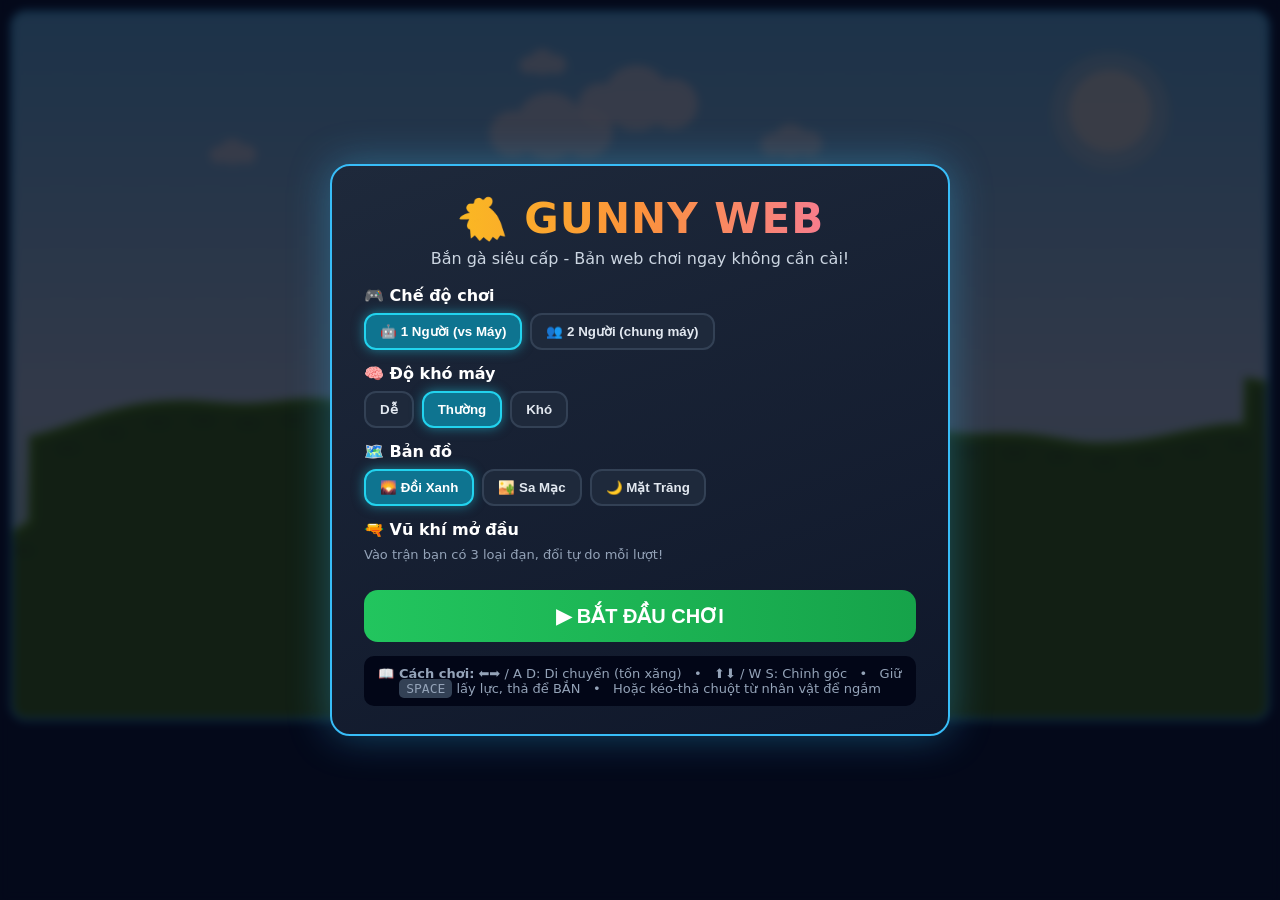
==== index.html @ 534d20f8 "Gunny Web: game ban sung toa do HTML5" ====
<!DOCTYPE html>
<html lang="vi">
<head>
<meta charset="UTF-8">
<meta name="viewport" content="width=device-width, initial-scale=1.0">
<title>Gunny Web - Bắn Gà Siêu Cấp</title>
<link rel="stylesheet" href="style.css">
</head>
<body>
<div id="app">
  <!-- MENU -->
  <div id="menu-screen" class="overlay">
    <div class="menu-card">
      <div class="logo">🐔 GUNNY WEB</div>
      <div class="subtitle">Bắn gà siêu cấp - Bản web chơi ngay không cần cài!</div>
      <div class="menu-section">
        <h3>🎮 Chế độ chơi</h3>
        <div class="btn-row">
          <button class="mode-btn active" data-mode="bot">🤖 1 Người (vs Máy)</button>
          <button class="mode-btn" data-mode="pvp">👥 2 Người (chung máy)</button>
        </div>
      </div>
      <div class="menu-section" id="diff-section">
        <h3>🧠 Độ khó máy</h3>
        <div class="btn-row">
          <button class="diff-btn" data-diff="easy">Dễ</button>
          <button class="diff-btn active" data-diff="normal">Thường</button>
          <button class="diff-btn" data-diff="hard">Khó</button>
        </div>
      </div>
      <div class="menu-section">
        <h3>🗺️ Bản đồ</h3>
        <div class="btn-row">
          <button class="map-btn active" data-map="hill">🌄 Đồi Xanh</button>
          <button class="map-btn" data-map="desert">🏜️ Sa Mạc</button>
          <button class="map-btn" data-map="moon">🌙 Mặt Trăng</button>
        </div>
      </div>
      <div class="menu-section">
        <h3>🔫 Vũ khí mở đầu</h3>
        <p class="hint">Vào trận bạn có 3 loại đạn, đổi tự do mỗi lượt!</p>
      </div>
      <button id="start-btn">▶ BẮT ĐẦU CHƠI</button>
      <div class="controls-help">
        <b>📖 Cách chơi:</b>
        <span>⬅️➡️ / A D: Di chuyển (tốn xăng) &nbsp; • &nbsp; ⬆️⬇️ / W S: Chỉnh góc &nbsp; • &nbsp; Giữ <kbd>SPACE</kbd> lấy lực, thả để BẮN &nbsp; • &nbsp; Hoặc kéo-thả chuột từ nhân vật để ngắm</span>
      </div>
    </div>
  </div>

  <!-- HUD -->
  <div id="hud" class="hidden">
    <div class="player-card p1">
      <div class="p-name">🐤 Gà 1 <span id="turn-dot-1" class="turn-dot"></span></div>
      <div class="hp-bar"><div id="hp1-fill" class="hp-fill"></div><span id="hp1-text">100</span></div>
      <div id="fuel1" class="fuel">⛽ 100</div>
    </div>
    <div class="center-info">
      <div id="wind-box">🌪️ Gió: <span id="wind-val">0</span> <span id="wind-arrow">→</span></div>
      <div id="timer-box">⏱️ <span id="timer-val">30</span>s</div>
      <div id="turn-label">Lượt: Gà 1</div>
    </div>
    <div class="player-card p2">
      <div class="p-name"><span id="turn-dot-2" class="turn-dot"></span> Gà 2 🤖</div>
      <div class="hp-bar"><div id="hp2-fill" class="hp-fill"></div><span id="hp2-text">100</span></div>
      <div id="fuel2" class="fuel">⛽ 100</div>
    </div>
  </div>

  <canvas id="game" width="1280" height="720"></canvas>

  <!-- CONTROLS -->
  <div id="controls" class="hidden">
    <div class="weapons">
      <button class="wpn-btn active" data-wpn="single" title="Sát thương 35, nổ vừa">💣 Thường</button>
      <button class="wpn-btn" data-wpn="triple" title="3 viên, mỗi viên 15 dmg">💥 Chùm x3</button>
      <button class="wpn-btn" data-wpn="digger" title="Đào đất siêu to, dmg 12">🕳️ Đào đất</button>
    </div>
    <div class="sliders">
      <label>📐 Góc: <b id="angle-val">75°</b>
        <input type="range" id="angle-slider" min="10" max="170" value="75">
      </label>
      <label>💪 Lực: <b id="power-val">60</b>
        <input type="range" id="power-slider" min="10" max="100" value="60">
      </label>
      <div id="charge-wrap"><div id="charge-fill"></div></div>
    </div>
    <div class="action-btns">
      <button id="fire-btn">🔥 BẮN (Space)</button>
      <button id="restart-btn" title="Chơi lại">↻</button>
      <button id="menu-btn" title="Về menu">🏠</button>
      <button id="sound-btn" title="Bật/tắt tiếng">🔊</button>
    </div>
  </div>
  <div id="hint-bar" class="hidden">Kéo chuột từ gà của bạn để ngắm nhanh • A/D di chuyển • W/S chỉnh góc • Giữ SPACE lấy lực</div>

  <!-- GAME OVER -->
  <div id="over-screen" class="overlay hidden">
    <div class="menu-card">
      <div id="over-title" class="logo">🏆 GÀ 1 THẮNG!</div>
      <div id="over-stats" class="subtitle"></div>
      <button id="again-btn">▶ CHƠI LẠI</button>
      <button id="home-btn" class="ghost">🏠 VỀ MENU</button>
    </div>
  </div>

  <div id="toast"></div>
</div>
<script src="game.js"></script>
</body>
</html>
---- style.css ----
*{box-sizing:border-box;margin:0;padding:0}
body{background:#0f172a;font-family:'Segoe UI',system-ui,sans-serif;color:#fff;display:flex;justify-content:center;min-height:100vh;padding:10px}
#app{width:100%;max-width:1300px;display:flex;flex-direction:column;gap:8px;align-items:center}
.overlay{position:fixed;inset:0;background:rgba(2,6,23,.78);display:flex;align-items:center;justify-content:center;z-index:20;padding:16px;backdrop-filter:blur(4px)}
.overlay.hidden{display:none}
.menu-card{background:linear-gradient(160deg,#1e293b,#0f172a);border:2px solid #38bdf8;border-radius:20px;padding:28px 32px;max-width:620px;width:100%;text-align:center;box-shadow:0 0 40px rgba(56,189,248,.35)}
.logo{font-size:42px;font-weight:900;letter-spacing:1px;background:linear-gradient(90deg,#facc15,#fb923c,#f472b6);-webkit-background-clip:text;background-clip:text;color:transparent;margin-bottom:6px}
.subtitle{color:#cbd5e1;margin-bottom:18px}
.menu-section{margin:14px 0;text-align:left}
.menu-section h3{font-size:16px;margin-bottom:8px}
.btn-row{display:flex;gap:8px;flex-wrap:wrap}
.mode-btn,.map-btn,.diff-btn{background:#1e293b;border:2px solid #334155;color:#e2e8f0;border-radius:12px;padding:9px 14px;cursor:pointer;font-weight:700;transition:.15s}
.mode-btn.active,.map-btn.active,.diff-btn.active{border-color:#22d3ee;background:#0e7490;color:#fff;box-shadow:0 0 12px rgba(34,211,238,.5)}
.mode-btn:hover,.map-btn:hover,.diff-btn:hover{transform:translateY(-2px)}
#start-btn,#again-btn{background:linear-gradient(90deg,#22c55e,#16a34a);border:none;color:#fff;font-size:20px;font-weight:900;padding:14px 30px;border-radius:14px;cursor:pointer;margin-top:14px;width:100%;transition:.15s}
#start-btn:hover,#again-btn:hover{transform:scale(1.02);filter:brightness(1.1)}
.ghost{background:#334155;border:none;color:#fff;padding:12px;border-radius:12px;margin-top:8px;width:100%;cursor:pointer;font-weight:700}
.hint{font-size:13px;color:#94a3b8}
.controls-help{margin-top:14px;font-size:13px;color:#94a3b8;background:#020617;border-radius:10px;padding:10px}
kbd{background:#334155;border-radius:5px;padding:2px 7px;font-family:monospace}
#hud{width:100%;max-width:1280px;display:flex;justify-content:space-between;align-items:stretch;gap:10px}
#hud.hidden{display:none}
.player-card{background:#1e293b;border-radius:14px;padding:10px 14px;flex:1;border:2px solid transparent}
.player-card.p1{border-color:#4ade80}
.player-card.p2{border-color:#f87171}
.player-card.active-turn{box-shadow:0 0 18px rgba(250,204,21,.6)}
.p-name{font-weight:800;margin-bottom:6px}
.turn-dot{display:inline-block;width:10px;height:10px;border-radius:50%;background:#334155;margin-left:4px}
.turn-dot.on{background:#facc15;box-shadow:0 0 8px #facc15;animation:blink 1s infinite}
@keyframes blink{50%{opacity:.4}}
.hp-bar{position:relative;background:#020617;height:22px;border-radius:11px;overflow:hidden}
.hp-fill{height:100%;width:100%;background:linear-gradient(90deg,#22c55e,#a3e635);transition:width .4s}
.p2 .hp-fill{background:linear-gradient(90deg,#ef4444,#fb923c)}
.hp-bar span{position:absolute;inset:0;display:flex;align-items:center;justify-content:center;font-weight:800;font-size:13px;text-shadow:0 1px 2px #000}
.fuel{font-size:13px;color:#7dd3fc;margin-top:4px;font-weight:700}
.center-info{background:#020617;border:2px solid #38bdf8;border-radius:14px;padding:8px 20px;text-align:center;min-width:210px}
#wind-box{font-weight:800;color:#7dd3fc}
#timer-box{font-size:20px;font-weight:900}
#timer-box.danger{color:#ef4444;animation:blink .5s infinite}
#turn-label{font-size:13px;color:#facc15;font-weight:700}
#game{width:100%;max-width:1280px;border-radius:16px;border:3px solid #38bdf8;background:#87ceeb;cursor:crosshair;touch-action:none}
#controls{width:100%;max-width:1280px;background:#1e293b;border-radius:14px;padding:10px 14px;display:flex;gap:14px;align-items:center;flex-wrap:wrap;justify-content:space-between}
#controls.hidden{display:none}
.weapons{display:flex;gap:6px}
.wpn-btn{background:#0f172a;border:2px solid #475569;color:#e2e8f0;border-radius:10px;padding:8px 12px;cursor:pointer;font-weight:700}
.wpn-btn.active{border-color:#facc15;background:#422006}
.sliders{display:flex;gap:16px;align-items:center;flex:1;flex-wrap:wrap}
.sliders label{font-size:14px;display:flex;align-items:center;gap:8px}
input[type=range]{width:140px;accent-color:#22d3ee}
#charge-wrap{width:140px;height:14px;background:#020617;border-radius:7px;overflow:hidden;border:1px solid #475569}
#charge-fill{height:100%;width:0%;background:linear-gradient(90deg,#22c55e,#facc15,#ef4444)}
.action-btns{display:flex;gap:6px}
#fire-btn{background:linear-gradient(90deg,#ef4444,#dc2626);border:none;color:#fff;font-weight:900;font-size:17px;padding:10px 26px;border-radius:12px;cursor:pointer}
#fire-btn:hover{transform:scale(1.05)}
#fire-btn:disabled{opacity:.4;cursor:not-allowed;transform:none}
#restart-btn,#menu-btn,#sound-btn{background:#334155;border:none;color:#fff;font-size:17px;padding:10px 14px;border-radius:12px;cursor:pointer}
#hint-bar{font-size:12px;color:#64748b}
#hint-bar.hidden{display:none}
#over-title{font-size:34px}
#over-stats{font-size:16px;margin:10px 0}
#toast{position:fixed;top:18px;left:50%;transform:translateX(-50%) translateY(-20px);background:#020617;border:2px solid #facc15;color:#facc15;font-weight:800;padding:10px 22px;border-radius:30px;opacity:0;transition:.3s;z-index:50;pointer-events:none}
#toast.show{opacity:1;transform:translateX(-50%) translateY(0)}
@media(max-width:800px){.logo{font-size:30px}#hud{flex-direction:column}.center-info{order:-1}#game{cursor:default}.sliders label{font-size:12px}input[type=range]{width:100px}}
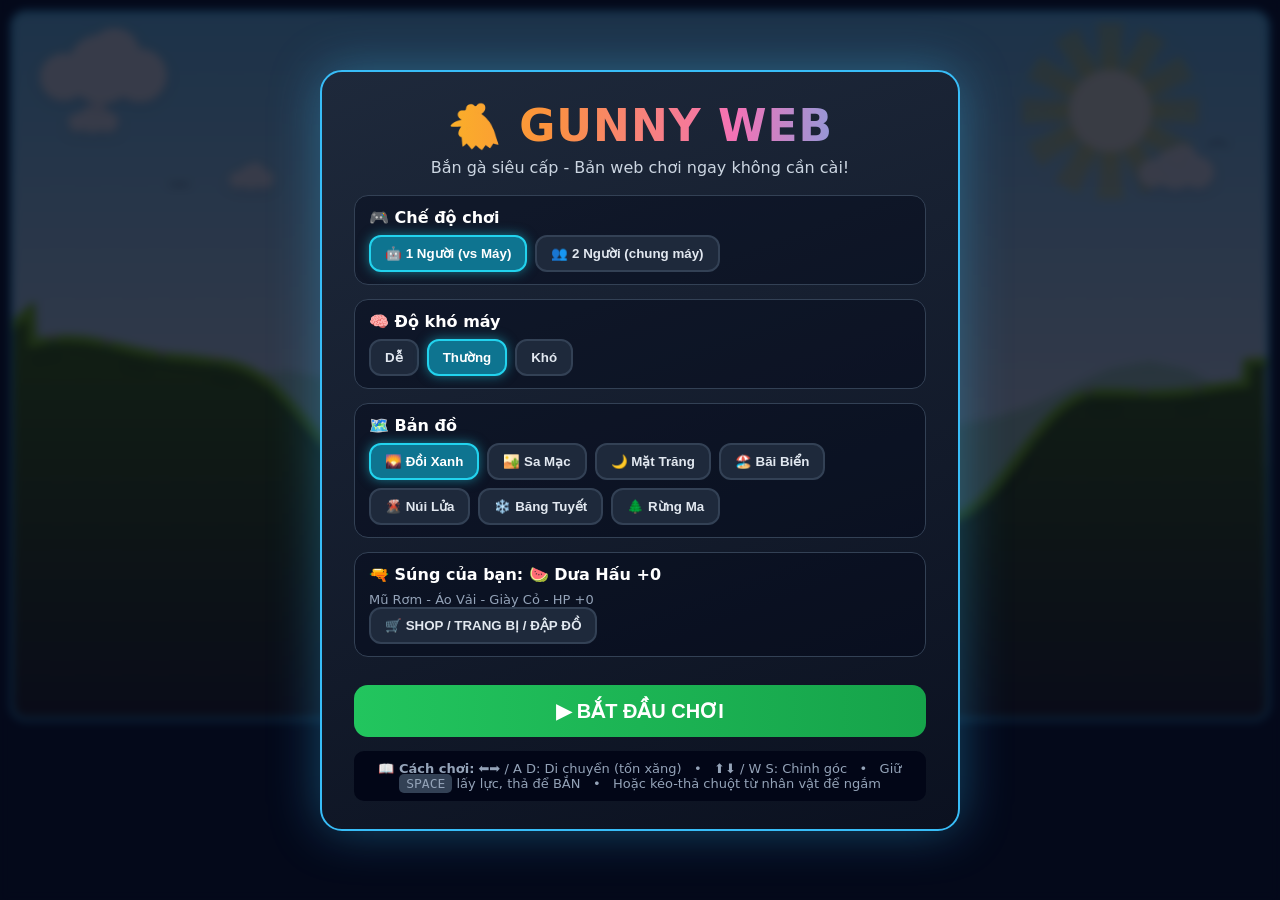
==== commit ddb4935f: "Big update: shop, trang bi, dap do, 8 sung Gunny, 7 map, thanh luc moi" ====
--- a/index.html
+++ b/index.html
@@ -30,15 +30,22 @@
       </div>
       <div class="menu-section">
         <h3>🗺️ Bản đồ</h3>
-        <div class="btn-row">
+        <div class="btn-row" id="map-row">
           <button class="map-btn active" data-map="hill">🌄 Đồi Xanh</button>
           <button class="map-btn" data-map="desert">🏜️ Sa Mạc</button>
           <button class="map-btn" data-map="moon">🌙 Mặt Trăng</button>
+          <button class="map-btn" data-map="beach">🏖️ Bãi Biển</button>
+          <button class="map-btn" data-map="volcano">🌋 Núi Lửa</button>
+          <button class="map-btn" data-map="ice">❄️ Băng Tuyết</button>
+          <button class="map-btn" data-map="forest">🌲 Rừng Ma</button>
         </div>
       </div>
       <div class="menu-section">
-        <h3>🔫 Vũ khí mở đầu</h3>
-        <p class="hint">Vào trận bạn có 3 loại đạn, đổi tự do mỗi lượt!</p>
+        <h3>🔫 Súng của bạn: <span id="menu-gun">🍉 Dưa Hấu</span></h3>
+        <p class="hint" id="menu-gear">Mũ Rơm • Áo Vải • Giày Cỏ • Cường hóa +0</p>
+        <div class="btn-row">
+          <button id="open-shop" class="mode-btn">🛒 SHOP / TRANG BỊ / ĐẬP ĐỒ</button>
+        </div>
       </div>
       <button id="start-btn">▶ BẮT ĐẦU CHƠI</button>
       <div class="controls-help">
@@ -72,21 +79,21 @@
   <!-- CONTROLS -->
   <div id="controls" class="hidden">
     <div class="weapons">
-      <button class="wpn-btn active" data-wpn="single" title="Sát thương 35, nổ vừa">💣 Thường</button>
-      <button class="wpn-btn" data-wpn="triple" title="3 viên, mỗi viên 15 dmg">💥 Chùm x3</button>
-      <button class="wpn-btn" data-wpn="digger" title="Đào đất siêu to, dmg 12">🕳️ Đào đất</button>
+      <button class="wpn-btn active" data-wpn="shot" title="Đạn thường của súng">🎯 Đạn thường</button>
+      <button class="wpn-btn" data-wpn="skill" title="Chiêu đặc biệt của súng">✨ Tuyệt chiêu</button>
     </div>
     <div class="sliders">
       <label>📐 Góc: <b id="angle-val">75°</b>
         <input type="range" id="angle-slider" min="10" max="170" value="75">
       </label>
-      <label>💪 Lực: <b id="power-val">60</b>
-        <input type="range" id="power-slider" min="10" max="100" value="60">
-      </label>
-      <div id="charge-wrap"><div id="charge-fill"></div></div>
+      <div class="power-zone">
+        <div class="power-top"><span>💪 LỰC BẮN (giữ SPACE)</span><b id="power-val">60</b></div>
+        <div id="power-meter"><div id="power-needle"></div><div id="power-ghost"></div></div>
+      </div>
     </div>
     <div class="action-btns">
       <button id="fire-btn">🔥 BẮN (Space)</button>
+      <button id="shop-btn" title="Cửa hàng">🛒</button>
       <button id="restart-btn" title="Chơi lại">↻</button>
       <button id="menu-btn" title="Về menu">🏠</button>
       <button id="sound-btn" title="Bật/tắt tiếng">🔊</button>
@@ -105,7 +112,25 @@
   </div>
 
   <div id="toast"></div>
+
+  <!-- SHOP -->
+  <div id="shop-screen" class="overlay hidden">
+    <div class="menu-card wide">
+      <div class="logo small">🛒 CỬA HÀNG</div>
+      <div class="subtitle">Vàng của bạn: <b id="shop-gold" class="gold">0</b> 💰 <button id="gold-free" class="mini-btn">+ Nhận 500 vàng</button></div>
+      <div class="shop-tabs">
+        <button class="shop-tab active" data-tab="guns">🔫 Súng</button>
+        <button class="shop-tab" data-tab="armor">🥋 Trang bị</button>
+        <button class="shop-tab" data-tab="enhance">🔨 Cường hóa</button>
+        <button class="shop-tab" data-tab="my">🎒 Của tôi</button>
+      </div>
+      <div id="shop-list" class="shop-list"></div>
+      <button id="shop-close" class="ghost">Đóng</button>
+    </div>
+  </div>
 </div>
+<script src="items.js"></script>
+<script src="shop.js"></script>
 <script src="game.js"></script>
 </body>
 </html>
--- a/style.css
+++ b/style.css
@@ -3,10 +3,10 @@
 #app{width:100%;max-width:1300px;display:flex;flex-direction:column;gap:8px;align-items:center}
 .overlay{position:fixed;inset:0;background:rgba(2,6,23,.78);display:flex;align-items:center;justify-content:center;z-index:20;padding:16px;backdrop-filter:blur(4px)}
 .overlay.hidden{display:none}
-.menu-card{background:linear-gradient(160deg,#1e293b,#0f172a);border:2px solid #38bdf8;border-radius:20px;padding:28px 32px;max-width:620px;width:100%;text-align:center;box-shadow:0 0 40px rgba(56,189,248,.35)}
-.logo{font-size:42px;font-weight:900;letter-spacing:1px;background:linear-gradient(90deg,#facc15,#fb923c,#f472b6);-webkit-background-clip:text;background-clip:text;color:transparent;margin-bottom:6px}
+.menu-card{background:linear-gradient(160deg,#1e293b,#0b1120);border:2px solid #38bdf8;border-radius:22px;padding:28px 32px;max-width:640px;width:100%;text-align:center;box-shadow:0 0 50px rgba(56,189,248,.35);max-height:92vh;overflow-y:auto}
+.logo{font-size:44px;font-weight:900;letter-spacing:1px;background:linear-gradient(90deg,#facc15,#fb923c,#f472b6,#38bdf8);-webkit-background-clip:text;background-clip:text;color:transparent;margin-bottom:6px}
 .subtitle{color:#cbd5e1;margin-bottom:18px}
-.menu-section{margin:14px 0;text-align:left}
+.menu-section{margin:14px 0;text-align:left;background:rgba(2,6,23,.4);border:1px solid #334155;border-radius:14px;padding:12px 14px}
 .menu-section h3{font-size:16px;margin-bottom:8px}
 .btn-row{display:flex;gap:8px;flex-wrap:wrap}
 .mode-btn,.map-btn,.diff-btn{background:#1e293b;border:2px solid #334155;color:#e2e8f0;border-radius:12px;padding:9px 14px;cursor:pointer;font-weight:700;transition:.15s}
@@ -47,13 +47,38 @@
 .sliders{display:flex;gap:16px;align-items:center;flex:1;flex-wrap:wrap}
 .sliders label{font-size:14px;display:flex;align-items:center;gap:8px}
 input[type=range]{width:140px;accent-color:#22d3ee}
-#charge-wrap{width:140px;height:14px;background:#020617;border-radius:7px;overflow:hidden;border:1px solid #475569}
-#charge-fill{height:100%;width:0%;background:linear-gradient(90deg,#22c55e,#facc15,#ef4444)}
+#charge-wrap{display:none}
+.power-zone{flex:1;min-width:280px}
+.power-top{display:flex;justify-content:space-between;font-size:13px;font-weight:800;margin-bottom:4px}
+#power-meter{position:relative;height:22px;border-radius:11px;border:2px solid #facc15;overflow:hidden;background:linear-gradient(90deg,#22c55e 0%,#22c55e 40%,#facc15 55%,#facc15 75%,#ef4444 85%,#ef4444 100%)}
+#power-ghost{position:absolute;left:0;top:0;bottom:0;width:0%;background:rgba(0,0,0,.45)}
+#power-needle{position:absolute;top:-2px;bottom:-2px;width:4px;background:#fff;box-shadow:0 0 6px #000;left:60%}
+.logo.small{font-size:30px}
+.menu-card.wide{max-width:720px}
+.gold{color:#facc15}
+.mini-btn{background:#0f172a;border:2px solid #38bdf8;color:#fff;border-radius:10px;padding:7px 12px;cursor:pointer;font-weight:800}
+.mini-btn.buy{background:linear-gradient(90deg,#16a34a,#15803d);border-color:#22c55e}
+.mini-btn.use{background:linear-gradient(90deg,#0284c7,#0369a1);border-color:#38bdf8}
+.mini-btn.forge{background:linear-gradient(90deg,#c2410c,#9a3412);border-color:#fb923c}
+.mini-btn.done{opacity:.6}
+.shop-tabs{display:flex;gap:6px;justify-content:center;margin:10px 0;flex-wrap:wrap}
+.shop-tab{background:#0f172a;border:2px solid #334155;color:#fff;border-radius:10px;padding:8px 14px;cursor:pointer;font-weight:800}
+.shop-tab.active{border-color:#facc15;background:#422006}
+.shop-list{max-height:46vh;overflow-y:auto;display:flex;flex-direction:column;gap:8px;margin-bottom:10px}
+.shop-item{display:flex;gap:10px;align-items:center;background:rgba(2,6,23,.55);border:1px solid #334155;border-radius:12px;padding:8px 10px;text-align:left}
+.shop-icon{font-size:30px;width:44px;text-align:center}
+.shop-info{flex:1;display:flex;flex-direction:column;font-size:13px}
+.shop-info span{color:#7dd3fc}
+.shop-info i{color:#94a3b8;font-size:12px}
+.my-box{background:rgba(2,6,23,.55);border:1px solid #facc15;border-radius:12px;padding:10px;font-size:14px;line-height:1.8}
+.owned-tag{display:inline-block;background:#0f172a;border:1px solid #38bdf8;border-radius:20px;padding:4px 10px;margin:3px;font-size:12px}
+.my-title{margin:8px 0 4px;text-align:left}
+.forge-note{color:#facc15;font-size:13px}
 .action-btns{display:flex;gap:6px}
 #fire-btn{background:linear-gradient(90deg,#ef4444,#dc2626);border:none;color:#fff;font-weight:900;font-size:17px;padding:10px 26px;border-radius:12px;cursor:pointer}
 #fire-btn:hover{transform:scale(1.05)}
 #fire-btn:disabled{opacity:.4;cursor:not-allowed;transform:none}
-#restart-btn,#menu-btn,#sound-btn{background:#334155;border:none;color:#fff;font-size:17px;padding:10px 14px;border-radius:12px;cursor:pointer}
+#restart-btn,#menu-btn,#sound-btn,#shop-btn{background:#334155;border:none;color:#fff;font-size:17px;padding:10px 14px;border-radius:12px;cursor:pointer}
 #hint-bar{font-size:12px;color:#64748b}
 #hint-bar.hidden{display:none}
 #over-title{font-size:34px}
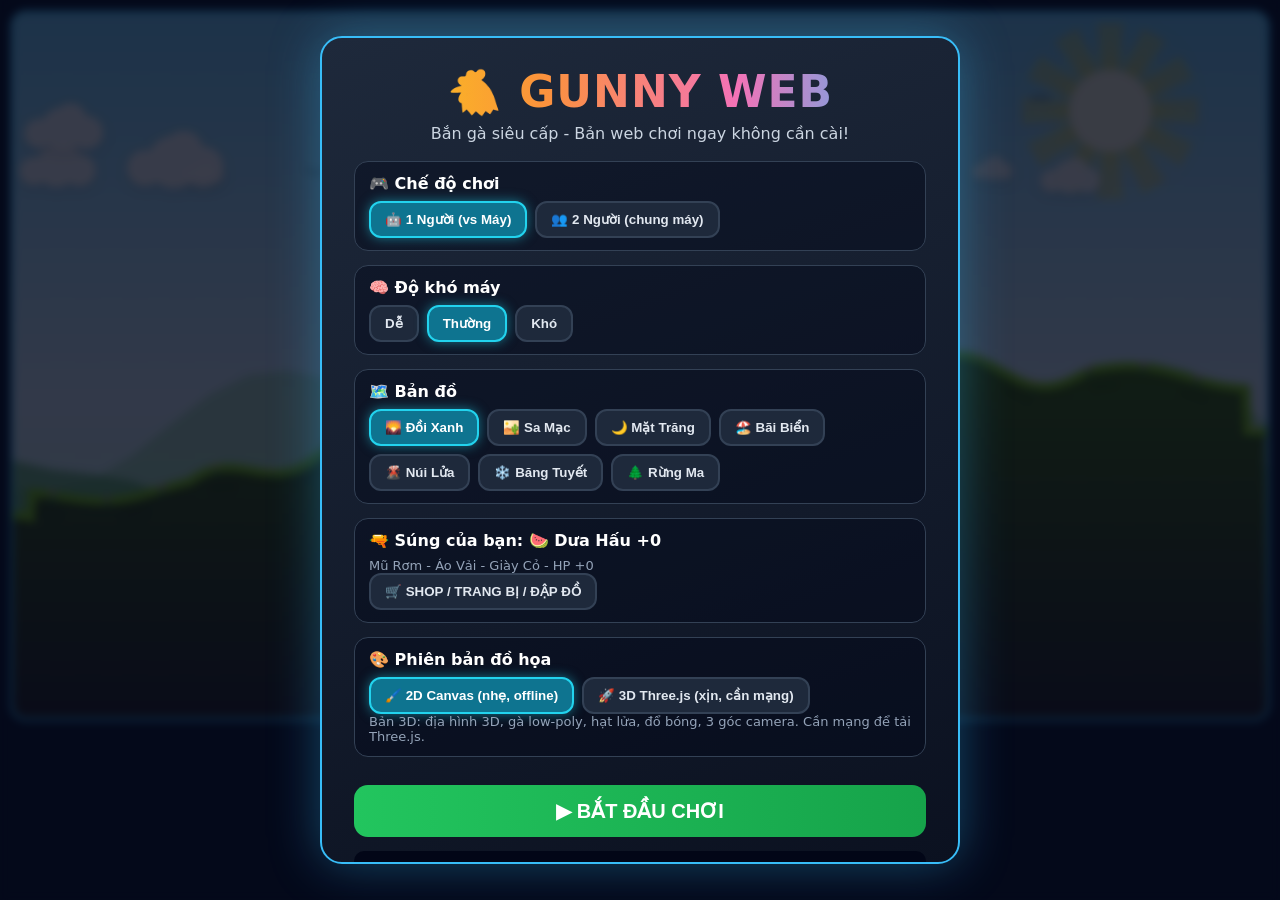
==== commit 18daf4c8: "Them ban Gunny 3D Three.js: dia hinh 3D, ga low-poly, FX, 3 camera" ====
--- a/index.html
+++ b/index.html
@@ -46,6 +46,14 @@
         <div class="btn-row">
           <button id="open-shop" class="mode-btn">🛒 SHOP / TRANG BỊ / ĐẬP ĐỒ</button>
         </div>
+      </div>
+      <div class="menu-section">
+        <h3>🎨 Phiên bản đồ họa</h3>
+        <div class="btn-row">
+          <button class="mode-btn active" data-gfx="2d">🖌️ 2D Canvas (nhẹ, offline)</button>
+          <button class="mode-btn" data-gfx="3d">🚀 3D Three.js (xịn, cần mạng)</button>
+        </div>
+        <p class="hint">Bản 3D: địa hình 3D, gà low-poly, hạt lửa, đổ bóng, 3 góc camera. Cần mạng để tải Three.js.</p>
       </div>
       <button id="start-btn">▶ BẮT ĐẦU CHƠI</button>
       <div class="controls-help">
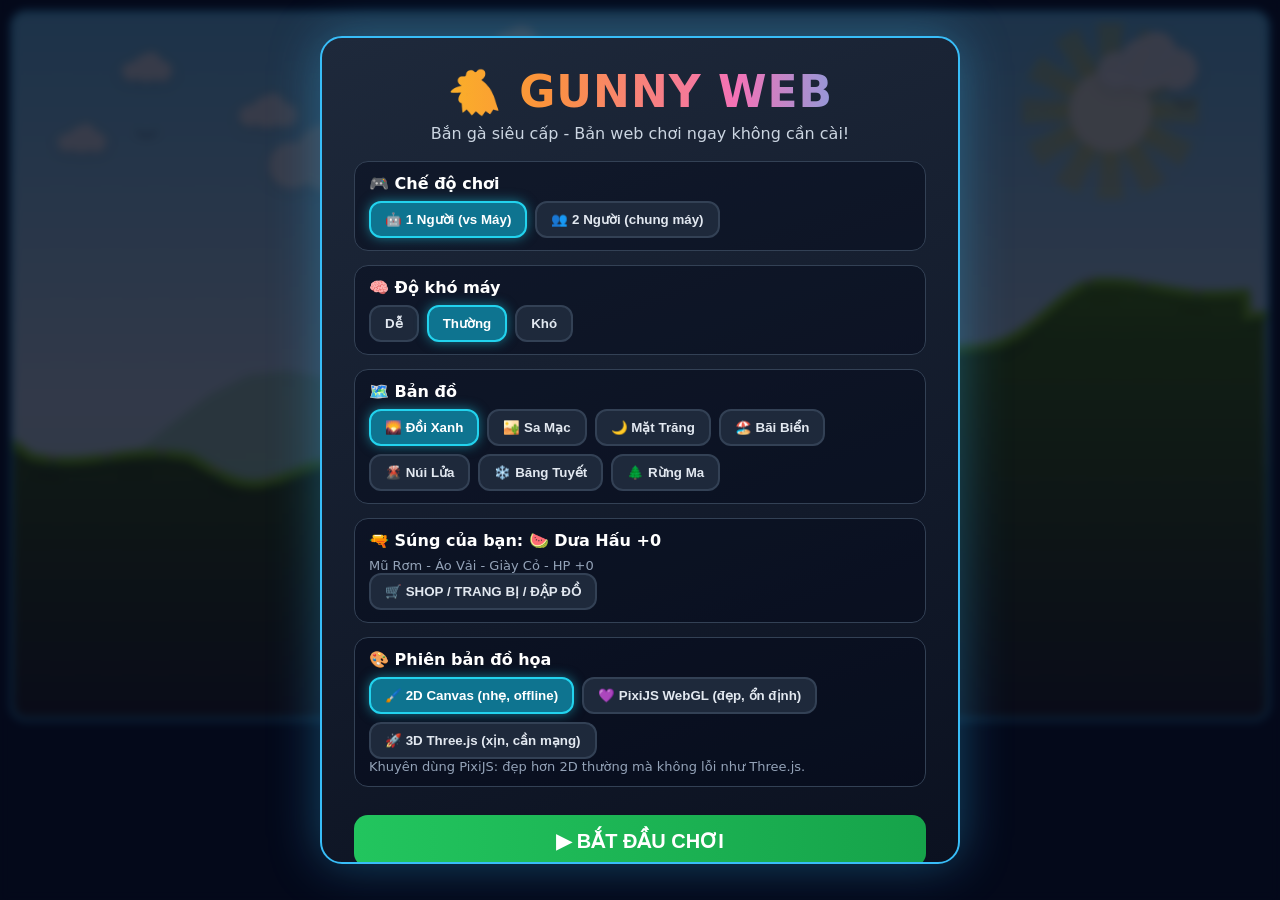
==== commit 98ac8a7c: "Fix Three.js loi module/CORS + them ban PixiJS WebGL on dinh" ====
--- a/index.html
+++ b/index.html
@@ -51,9 +51,10 @@
         <h3>🎨 Phiên bản đồ họa</h3>
         <div class="btn-row">
           <button class="mode-btn active" data-gfx="2d">🖌️ 2D Canvas (nhẹ, offline)</button>
+          <button class="mode-btn" data-gfx="pixi">💜 PixiJS WebGL (đẹp, ổn định)</button>
           <button class="mode-btn" data-gfx="3d">🚀 3D Three.js (xịn, cần mạng)</button>
         </div>
-        <p class="hint">Bản 3D: địa hình 3D, gà low-poly, hạt lửa, đổ bóng, 3 góc camera. Cần mạng để tải Three.js.</p>
+        <p class="hint">Khuyên dùng PixiJS: đẹp hơn 2D thường mà không lỗi như Three.js.</p>
       </div>
       <button id="start-btn">▶ BẮT ĐẦU CHƠI</button>
       <div class="controls-help">
